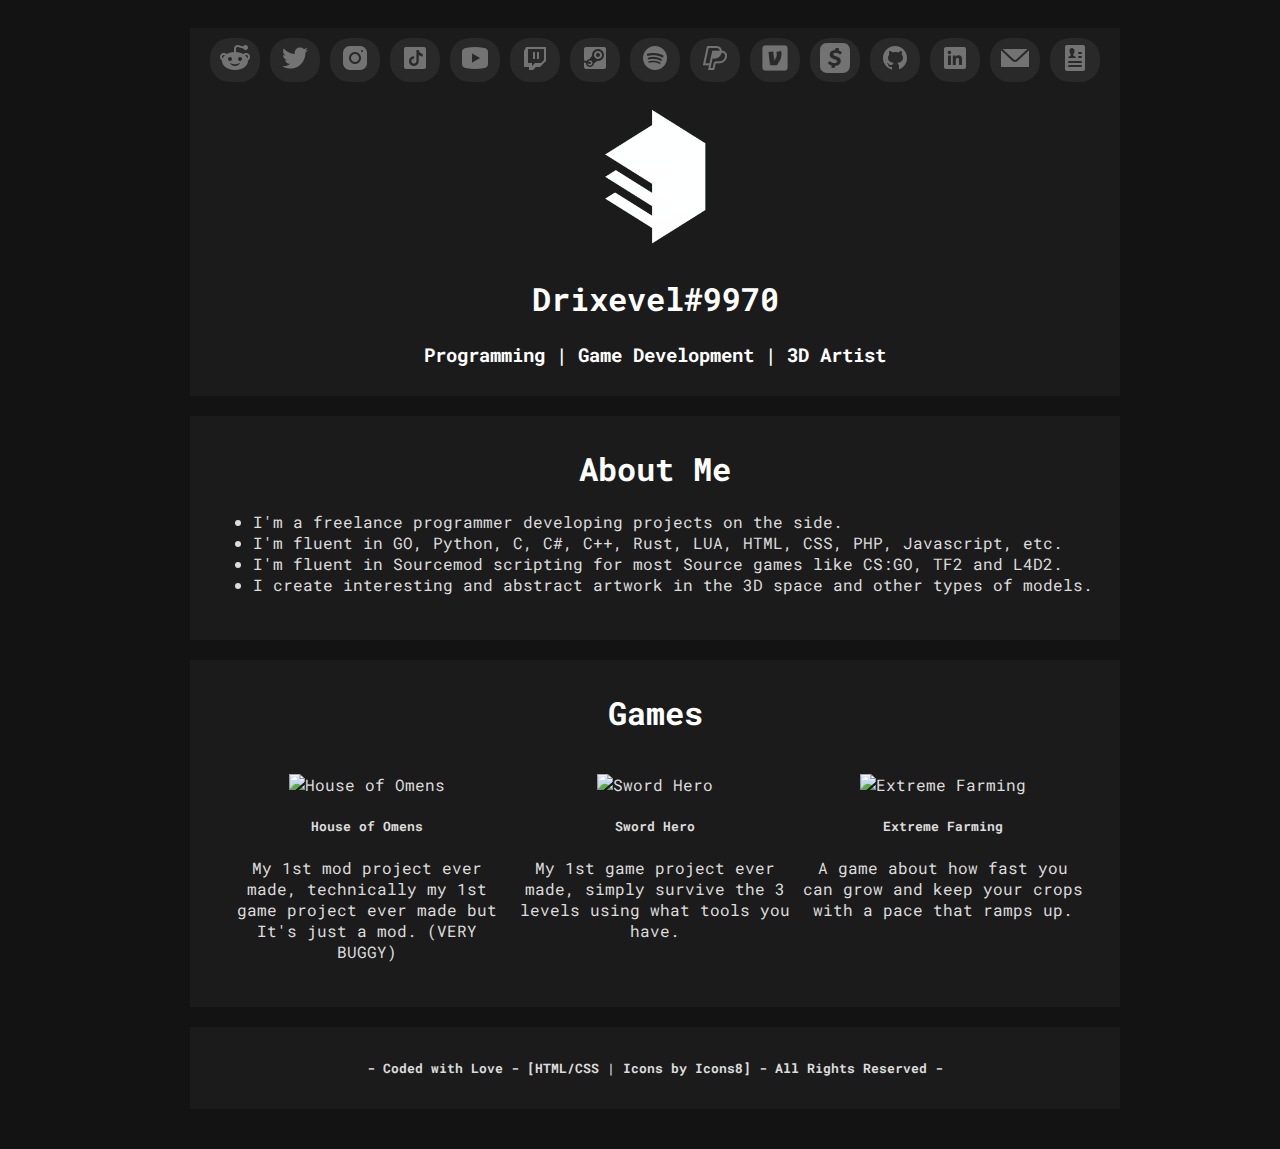
==== index.html @ e450db2b "Update navbar with icons, reorganize it and other tweaks." ====
<!DOCTYPE html>
<html lang="en">
 <head>
	<meta charset="utf-8">
	<meta http-equiv="X-UA-Compatible" content="IE=edge">
	<meta property="og:title" content="Drixevel [Dev] Homepage" />
	<meta property="og:description" content="Socials and Resume for a freelance programmer." />
	<meta property="og:image" content="images/meta-image.png" />
	<meta name="viewport" content="width=device-width, initial-scale=1.0">
	<title>Drixevel</title>
	<link rel="stylesheet" href="style.css">
	<link rel="shortcut icon" type="image/x-icon" href="images/favicon.ico">
	<link rel="manifest" href="~/manifest.json">
	<link rel="apple-touch-icon" href="images/meta-image.png">
</head>
<body>
	<div class="container" style="height: 100%;">
		<div class="centered">
			<div class="child">
				<div class="socials">
					<a href="https://reddit.com/user/drixevel-dev"><span class="button"><img src="images/socials/reddit.png"></span></a>
					<a href="https://twitter.com/drixevel"><span class="button"><img src="images/socials/twitter.png"></span></a>
					<a href="https://instagram.com/drixevel.dev/"><span class="button"><img src="images/socials/instagram.png"></span></a>
					<a href="https://www.tiktok.com/@drixevel"><span class="button"><img src="images/socials/tiktok.png"></span></a>
					<a href="https://youtube.com/@Drixevel/"><span class="button"><img src="images/socials/youtube.png"></span></a>
					<a href="https://twitch.tv/drixevel"><span class="button"><img src="images/socials/twitch.png"></span></a>
					<a href="https://steamcommunity.com/id/drixevel/"><span class="button"><img src="images/socials/steam.png"></span></a>
					<a href="https://open.spotify.com/user/12181748196?si=RCWDZ1mKSVeM-e0IlgvWyQ"><span class="button"><img src="images/socials/spotify.png"></span></a>
					<a href="https://paypal.me/drixevel"><span class="button"><img src="images/socials/paypal.png"></span></a>
					<a href="https://account.venmo.com/u/drixevel"><span class="button"><img src="images/socials/venmo.png"></span></a>
					<a href="https://cash.app/$drixevel"><span class="button"><img src="images/socials/cashapp.png"></span></a>
					<a href="https://github.com/drixevel-dev"><span class="button"><img src="images/socials/github.png"></span></a>
					<a href="https://linkedin.com/in/keithallenwarren/"><span class="button"><img src="images/socials/linkedin.png"></span></a>
					<a href="mailto:business@drixevel.dev"><span class="button"><img src="images/socials/email.png"></span></a>
					<a href="https://docs.google.com/document/d/1eS_6akaTxVAOvLG9fU-cc171Evi82XBqvGzZ43wBTD4/edit?usp=sharing"><span class="button"><img src="images/socials/resume.png"></span></a>
				</div>
				<a href="https://drixevel.dev/"><img src="images/avatar-black.png" alt="Drixevel" class="logo"></a>
				<div class="title">
					<h1>Drixevel#9970</h1>
				</div>
				<div class="description">
					<h3>Programming | Game Development | 3D Artist</h3>
				</div>
			</div>
			<div class="child">
				<div class="title">
					<h1>About Me</h1>
				</div>
				<div class="info">
					<ul class="list-group list-group-flush">
						<li class="list-group-item">I'm a freelance programmer developing projects on the side.</li>
						<li class="list-group-item">I'm fluent in GO, Python, C, C#, C++, Rust, LUA, HTML, CSS, PHP, Javascript, etc.</li>
						<li class="list-group-item">I'm fluent in Sourcemod scripting for most Source games like CS:GO, TF2 and L4D2.</li>
						<li class="list-group-item">I create interesting and abstract artwork in the 3D space and other types of models.</li>
					</ul>
				</div>
			</div>
			<!-- <div class="child">
				<div class="title">
					<h1>Modding Projects</h1>
				</div>
				<div class="projects">
					<a href="https://scoutshideaway.tf/"><h5> - Scout's Hideaway - Team Fortress 2 - </h5></a>
				</div>
			</div> -->
			<div class="child">
				<div class="title">
					<h1>Games</h1>
				</div>
				<div class="row row-cols-1 row-cols-md-2 g-4">
					<div class="games">

						<div class="col">
							<div class="card" style="width: 18rem;color: #dcdcdc;">
								<a href="https://host.drixevel.dev/files/HouseOfOmens-win64.zip"><img src="images/games/1.png" class="card-img-top" alt="House of Omens"></a>
								<div class="card-body">
									<a href="https://host.drixevel.dev/files/HouseOfOmens-win64.zip"><h5 class="card-title">House of Omens</h5></a>
									<p class="card-text">My 1st mod project ever made, technically my 1st game project ever made but It's just a mod. (VERY BUGGY)</p>
								</div>
							</div>
						</div>
						
						<div class="col">
							<div class="card" style="width: 18rem;color: #dcdcdc;">
								<a href="https://host.drixevel.dev/files/SwordHero-win64.zip"><img src="images/games/2.png" class="card-img-top" alt="Sword Hero"></a>
								<div class="card-body">
									<a href="https://host.drixevel.dev/files/SwordHero-win64.zip"><h5 class="card-title">Sword Hero</h5></a>
									<p class="card-text">My 1st game project ever made, simply survive the 3 levels using what tools you have.</p>
								</div>
							</div>
						</div>
						
						<div class="col">
							<div class="card" style="width: 18rem;color: #dcdcdc;">
								<a href="https://host.drixevel.dev/files/Extreme-Farming-win64.zip"><img src="images/games/3.png" class="card-img-top" alt="Extreme Farming"></a>
								<div class="card-body">
									<a href="https://host.drixevel.dev/files/Extreme-Farming-win64.zip"><h5 class="card-title">Extreme Farming</h5></a>
									<p class="card-text">A game about how fast you can grow and keep your crops with a pace that ramps up.</p>
								</div>
							</div>
						</div>

					</div>
				</div>
			</div>
			<div class="child">
				<div class="footer">
					<h5> - Coded with Love - [<a href="https://www.codecademy.com/learn/learn-html">HTML</a>/<a href="https://www.codecademy.com/learn/learn-css">CSS</a> | <a href="https://icons8.com">Icons by Icons8</a>] - All Rights Reserved - </h5>
				</div>
			</div>
		</div>
	</div>
</body>
</html>
---- style.css ----
/* -- Fonts -- */
@import url('https://fonts.googleapis.com/css2?family=Kanit:wght@300&family=Roboto+Mono:wght@300&display=swap');

/* -- Body -- */
body {
	background-color: #131313;
	animation: 2s ease 0s 1 fade;
}

@keyframes fade {
	0% {
		opacity: 0;
	}
	100% {
		opacity: 1;
	}
}

/* -- Container -- */
.container {
	text-align: center;
	background: #131313;
	margin: 20px;
	margin-top: 0px;
}

.container:before {
	content: '';
	display: inline-block;
	height: 100%; 
	vertical-align: middle;
	margin-right: -0.25em;
}

/* -- Centered -- */
.centered {
	display: inline-block;
	vertical-align: middle;
}

/* -- Child Container -- */
.child {
	width: 100%;
	padding: 10px 5px;
	margin:20px 10px;
	background: #1b1b1b;
}

/* -- Child - Main -- */
/* -- Logo -- */
.logo {
	width: 100%;
	height: 50%;
	max-width: 150px;
	margin-top: 15px;
	/*animation: rotation 32s infinite linear;*/
}

/*@keyframes rotation {
	from {
		transform: rotate(0deg);
	}
	to {
		transform: rotate(359deg);
	}
}*/

/* -- Title -- */
.title {
	color: #ffffff;
	font-family: 'Kanit', sans-serif;
	font-family: 'Roboto Mono', monospace;
}

/* -- Description -- */
.description {
	color: #ffffff;
	font-family: 'Kanit', sans-serif;
	font-family: 'Roboto Mono', monospace;
}
.description a:link {
	color: #dcdcdc;
	text-decoration: underline;
	text-underline-offset: 8px;
}
.description a:visited {
	color: #dcdcdc;
	text-decoration: underline;
}
.description a:hover {
	color: #ffffff;
	text-decoration: underline;
}
.description a:active {
	color: #ffffff;
	text-decoration: underline;
}

/* -- Bracket -- */
.bracket {
	color: #919191;
}

/* -- Buttons -- */
.button {
	padding: 5px 10px;
	background-color: #292929;
	border-radius: 20px;
	position: relative;
	display: inline-block;
	margin-bottom: 5px;
	vertical-align: bottom;
	transition: all 200ms ease-in-out;
	color: #dcdcdc;
}

.button:hover {
	transform: scale(1.1);
	background-color: #dcdcdc;
	color: #292929;
	transition: all 200ms ease-in-out;
	cursor: pointer;
}

/* -- Socials -- */
.socials {
	font-family: 'Kanit', sans-serif;
	font-family: 'Roboto Mono', monospace;
}
.socials a:link {
	color: #ffffff;
	text-decoration: none;
	/*border-left:1px solid #bbb;*/
}
.socials a:visited {
	color: #ffffff;
	text-decoration: none;
}
.socials a:hover {
	color: #ffffff;
	text-decoration: underline;
}
.socials a:active {
	color: #ffffff;
	text-decoration: underline;
}

/* -- Payment Methods -- */
.payment-methods {
	font-family: 'Kanit', sans-serif;
	font-family: 'Roboto Mono', monospace;
}
.payment-methods a:link {
	color: #dcdcdc;
	text-decoration: none;
	/*border-left:1px solid #bbb;*/
}
.payment-methods a:visited {
	color: #dcdcdc;
	text-decoration: none;
}
.payment-methods a:hover {
	color: #ffffff;
	text-decoration: underline;
}
.payment-methods a:active {
	color: #ffffff;
	text-decoration: underline;
}

/* -- Contact -- */
.contact {
	font-family: 'Kanit', sans-serif;
	font-family: 'Roboto Mono', monospace;
}
.contact a:link {
	color: #dcdcdc;
	text-decoration: none; 
	/*border-left:1px solid #bbb;*/
}
.contact a:visited {
	color: #dcdcdc;
	text-decoration: none; 
}
.contact a:hover {
	color: #ffffff;
	text-decoration: underline;
}
.contact a:active {
	color: #dcdcdc;
	text-decoration: underline;
}

/* -- Child - Info -- */
.info {
	font-family: 'Kanit', sans-serif;
	font-family: 'Roboto Mono', monospace;
	color: #dcdcdc;
	text-align: left;
	padding: 2%;
	padding-top: 0%;
}
.info a:link {
	color: #dcdcdc;
	text-decoration: none;
}
.info a:visited {
	color: #dcdcdc;
	text-decoration: none;
}
.info a:hover {
	color: #ffffff;
	text-decoration: underline;
}
.info a:active {
	color: #dcdcdc;
	text-decoration: underline;
}

/* -- Child - Projects -- */
.projects {
	font-family: 'Kanit', sans-serif;
	font-family: 'Roboto Mono', monospace;
}
.projects a:link {
	color: #dcdcdc;
	text-decoration: none;
}
.projects a:visited {
	color: #dcdcdc;
	text-decoration: none;
}
.projects a:hover {
	color: #ffffff;
	text-decoration: underline;
}
.projects a:active {
	color: #dcdcdc;
	text-decoration: underline;
}

/* -- Child - Games -- */
.games {
	font-family: 'Kanit', sans-serif;
	font-family: 'Roboto Mono', monospace;
	padding: 2%;
	display: flex;
	justify-content: center;
}
.games a:link {
	color: #dcdcdc;
	text-decoration: none;
}
.games a:visited {
	color: #dcdcdc;
	text-decoration: none;
}
.games a:hover {
	color: #ffffff;
	text-decoration: underline;
}
.games a:active {
	color: #dcdcdc;
	text-decoration: underline;
}

/* -- Child - Footer -- */
.footer {
	color: #dcdcdc;
	text-decoration: none;
	font-family: 'Kanit', sans-serif;
	font-family: 'Roboto Mono', monospace;
}
.footer a:link {
	color: #dcdcdc;
	text-decoration: none;
}
.footer a:visited {
	color: #dcdcdc;
	text-decoration: none;
}
.footer a:hover {
	color: #ffffff;
	text-decoration: underline;
}
.footer a:active {
	color: #dcdcdc;
	text-decoration: underline;
}

/* -- Scrollbar -- */

/* Firefox */
* {
    scrollbar-width: none;
    scrollbar-color: #dcdcdc #151515;
}

/* Chrome, Edge, and Safari */
*::-webkit-scrollbar {
    width: 8px;
}

*::-webkit-scrollbar-track {
    background: #151515;
}

*::-webkit-scrollbar-thumb {
    background-color: #dcdcdc;
    border-radius: 5px;
    border: 0px none #ffffff;
}

/* -- Separator -- */
hr.solid {
	border-top: 1px solid rgb(255, 255, 255);
}

/* -- Scrollbar -- */
@media screen and (max-width: 600px) {
	.container {
		width: 90%;
		font-size: var(--font-small-mobile);
	}
	.child {
		width: 90%;
		font-size: var(--font-small-mobile);
	}
	h1 {
		font-size: 1rem;
	}
	h5 {
		font-size: 1rem;
	}
}
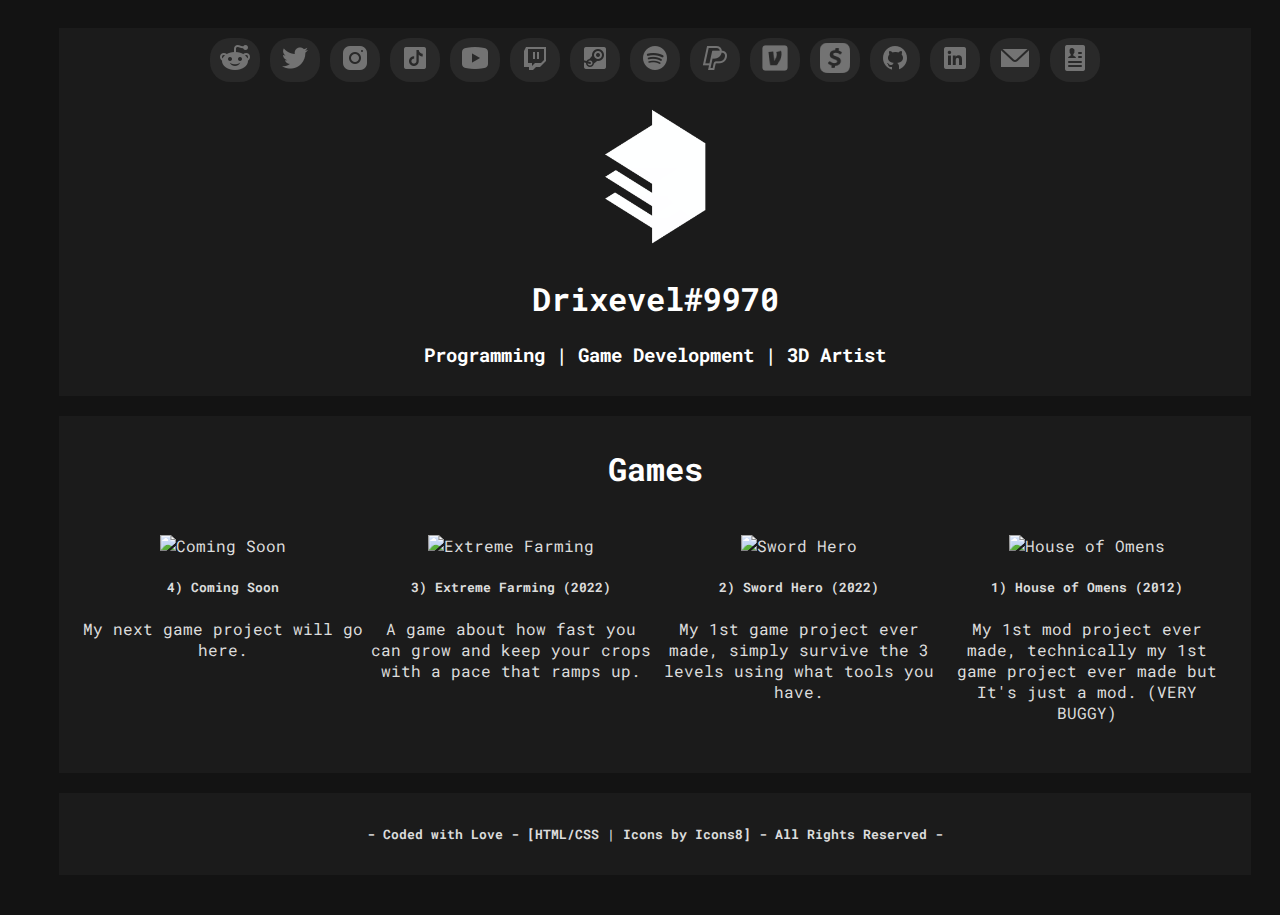
==== commit 46c78255: "Reenable Reddit." ====
--- a/index.html
+++ b/index.html
@@ -21,7 +21,7 @@
 					<a href="https://reddit.com/user/drixevel-dev"><span class="button"><img src="images/socials/reddit.png"></span></a>
 					<a href="https://twitter.com/drixevel"><span class="button"><img src="images/socials/twitter.png"></span></a>
 					<a href="https://instagram.com/drixevel.dev/"><span class="button"><img src="images/socials/instagram.png"></span></a>
-					<a href="https://www.tiktok.com/@drixevel"><span class="button"><img src="images/socials/tiktok.png"></span></a>
+					<a href="https://tiktok.com/@drixevel"><span class="button"><img src="images/socials/tiktok.png"></span></a>
 					<a href="https://youtube.com/@Drixevel/"><span class="button"><img src="images/socials/youtube.png"></span></a>
 					<a href="https://twitch.tv/drixevel"><span class="button"><img src="images/socials/twitch.png"></span></a>
 					<a href="https://steamcommunity.com/id/drixevel/"><span class="button"><img src="images/socials/steam.png"></span></a>
@@ -44,38 +44,73 @@
 			</div>
 			<div class="child">
 				<div class="title">
-					<h1>About Me</h1>
-				</div>
-				<div class="info">
-					<ul class="list-group list-group-flush">
-						<li class="list-group-item">I'm a freelance programmer developing projects on the side.</li>
-						<li class="list-group-item">I'm fluent in GO, Python, C, C#, C++, Rust, LUA, HTML, CSS, PHP, Javascript, etc.</li>
-						<li class="list-group-item">I'm fluent in Sourcemod scripting for most Source games like CS:GO, TF2 and L4D2.</li>
-						<li class="list-group-item">I create interesting and abstract artwork in the 3D space and other types of models.</li>
-					</ul>
-				</div>
-			</div>
-			<!-- <div class="child">
-				<div class="title">
-					<h1>Modding Projects</h1>
-				</div>
-				<div class="projects">
-					<a href="https://scoutshideaway.tf/"><h5> - Scout's Hideaway - Team Fortress 2 - </h5></a>
-				</div>
-			</div> -->
-			<div class="child">
-				<div class="title">
 					<h1>Games</h1>
 				</div>
+				<!-- <div class="row row-cols-1 row-cols-md-2 g-4">
+					<div class="games">
+
+						<div class="col">
+							<div class="card" style="width: 18rem;color: #dcdcdc;">
+								<a href="#"><img src="images/games/0.png" class="card-img-top" alt="Coming Soon"></a>
+								<div class="card-body">
+									<a href="#"><h5 class="card-title">8) Coming Soon</h5></a>
+									<p class="card-text">My next game project will go here.</p>
+								</div>
+							</div>
+						</div>
+
+						<div class="col">
+							<div class="card" style="width: 18rem;color: #dcdcdc;">
+								<a href="#"><img src="images/games/0.png" class="card-img-top" alt="Coming Soon"></a>
+								<div class="card-body">
+									<a href="#"><h5 class="card-title">7) Coming Soon</h5></a>
+									<p class="card-text">My next game project will go here.</p>
+								</div>
+							</div>
+						</div>
+						
+						<div class="col">
+							<div class="card" style="width: 18rem;color: #dcdcdc;">
+								<a href="#"><img src="images/games/0.png" class="card-img-top" alt="Coming Soon"></a>
+								<div class="card-body">
+									<a href="#"><h5 class="card-title">6) Coming Soon</h5></a>
+									<p class="card-text">My next game project will go here.</p>
+								</div>
+							</div>
+						</div>
+
+						<div class="col">
+							<div class="card" style="width: 18rem;color: #dcdcdc;">
+								<a href="#"><img src="images/games/0.png" class="card-img-top" alt="Coming Soon"></a>
+								<div class="card-body">
+									<a href="#"><h5 class="card-title">5) Coming Soon</h5></a>
+									<p class="card-text">My next game project will go here.</p>
+								</div>
+							</div>
+						</div>
+						
+					</div>
+				</div> -->
+
 				<div class="row row-cols-1 row-cols-md-2 g-4">
 					<div class="games">
 
 						<div class="col">
 							<div class="card" style="width: 18rem;color: #dcdcdc;">
-								<a href="https://host.drixevel.dev/files/HouseOfOmens-win64.zip"><img src="images/games/1.png" class="card-img-top" alt="House of Omens"></a>
+								<a href="#"><img src="images/games/0.png" class="card-img-top" alt="Coming Soon"></a>
 								<div class="card-body">
-									<a href="https://host.drixevel.dev/files/HouseOfOmens-win64.zip"><h5 class="card-title">House of Omens</h5></a>
-									<p class="card-text">My 1st mod project ever made, technically my 1st game project ever made but It's just a mod. (VERY BUGGY)</p>
+									<a href="#"><h5 class="card-title">4) Coming Soon</h5></a>
+									<p class="card-text">My next game project will go here.</p>
+								</div>
+							</div>
+						</div>
+
+						<div class="col">
+							<div class="card" style="width: 18rem;color: #dcdcdc;">
+								<a href="https://host.drixevel.dev/files/Extreme-Farming-win64.zip"><img src="images/games/3.png" class="card-img-top" alt="Extreme Farming"></a>
+								<div class="card-body">
+									<a href="https://host.drixevel.dev/files/Extreme-Farming-win64.zip"><h5 class="card-title">3) Extreme Farming (2022)</h5></a>
+									<p class="card-text">A game about how fast you can grow and keep your crops with a pace that ramps up.</p>
 								</div>
 							</div>
 						</div>
@@ -84,22 +119,22 @@
 							<div class="card" style="width: 18rem;color: #dcdcdc;">
 								<a href="https://host.drixevel.dev/files/SwordHero-win64.zip"><img src="images/games/2.png" class="card-img-top" alt="Sword Hero"></a>
 								<div class="card-body">
-									<a href="https://host.drixevel.dev/files/SwordHero-win64.zip"><h5 class="card-title">Sword Hero</h5></a>
+									<a href="https://host.drixevel.dev/files/SwordHero-win64.zip"><h5 class="card-title">2) Sword Hero (2022)</h5></a>
 									<p class="card-text">My 1st game project ever made, simply survive the 3 levels using what tools you have.</p>
 								</div>
 							</div>
 						</div>
-						
+
 						<div class="col">
 							<div class="card" style="width: 18rem;color: #dcdcdc;">
-								<a href="https://host.drixevel.dev/files/Extreme-Farming-win64.zip"><img src="images/games/3.png" class="card-img-top" alt="Extreme Farming"></a>
+								<a href="https://host.drixevel.dev/files/HouseOfOmens-win64.zip"><img src="images/games/1.png" class="card-img-top" alt="House of Omens"></a>
 								<div class="card-body">
-									<a href="https://host.drixevel.dev/files/Extreme-Farming-win64.zip"><h5 class="card-title">Extreme Farming</h5></a>
-									<p class="card-text">A game about how fast you can grow and keep your crops with a pace that ramps up.</p>
+									<a href="https://host.drixevel.dev/files/HouseOfOmens-win64.zip"><h5 class="card-title">1) House of Omens (2012)</h5></a>
+									<p class="card-text">My 1st mod project ever made, technically my 1st game project ever made but It's just a mod. (VERY BUGGY)</p>
 								</div>
 							</div>
 						</div>
-
+						
 					</div>
 				</div>
 			</div>
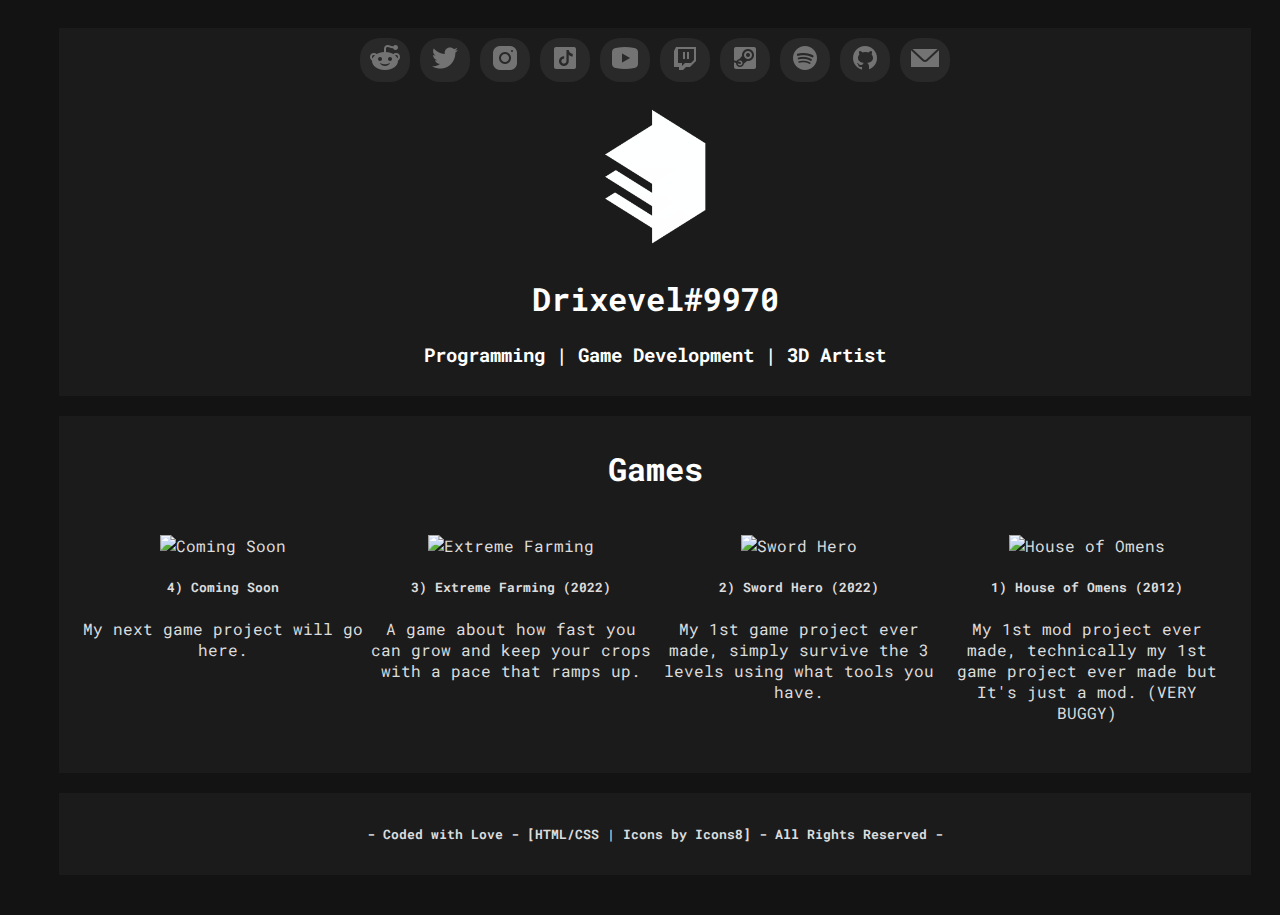
==== commit b85120ab: "Disable payment methods and change contact email." ====
--- a/index.html
+++ b/index.html
@@ -26,13 +26,13 @@
 					<a href="https://twitch.tv/drixevel"><span class="button"><img src="images/socials/twitch.png"></span></a>
 					<a href="https://steamcommunity.com/id/drixevel/"><span class="button"><img src="images/socials/steam.png"></span></a>
 					<a href="https://open.spotify.com/user/12181748196?si=RCWDZ1mKSVeM-e0IlgvWyQ"><span class="button"><img src="images/socials/spotify.png"></span></a>
-					<a href="https://paypal.me/drixevel"><span class="button"><img src="images/socials/paypal.png"></span></a>
-					<a href="https://account.venmo.com/u/drixevel"><span class="button"><img src="images/socials/venmo.png"></span></a>
-					<a href="https://cash.app/$drixevel"><span class="button"><img src="images/socials/cashapp.png"></span></a>
+					<!-- <a href="https://paypal.me/drixevel"><span class="button"><img src="images/socials/paypal.png"></span></a> -->
+					<!-- <a href="https://account.venmo.com/u/drixevel"><span class="button"><img src="images/socials/venmo.png"></span></a> -->
+					<!-- <a href="https://cash.app/$drixevel"><span class="button"><img src="images/socials/cashapp.png"></span></a> -->
 					<a href="https://github.com/drixevel-dev"><span class="button"><img src="images/socials/github.png"></span></a>
-					<a href="https://linkedin.com/in/keithallenwarren/"><span class="button"><img src="images/socials/linkedin.png"></span></a>
-					<a href="mailto:business@drixevel.dev"><span class="button"><img src="images/socials/email.png"></span></a>
-					<a href="https://docs.google.com/document/d/1eS_6akaTxVAOvLG9fU-cc171Evi82XBqvGzZ43wBTD4/edit?usp=sharing"><span class="button"><img src="images/socials/resume.png"></span></a>
+					<!-- <a href="https://linkedin.com/in/keithallenwarren/"><span class="button"><img src="images/socials/linkedin.png"></span></a> -->
+					<a href="mailto:contact@drixevel.dev"><span class="button"><img src="images/socials/email.png"></span></a>
+					<!-- <a href="https://docs.google.com/document/d/1eS_6akaTxVAOvLG9fU-cc171Evi82XBqvGzZ43wBTD4/edit?usp=sharing"><span class="button"><img src="images/socials/resume.png"></span></a> -->
 				</div>
 				<a href="https://drixevel.dev/"><img src="images/avatar-black.png" alt="Drixevel" class="logo"></a>
 				<div class="title">
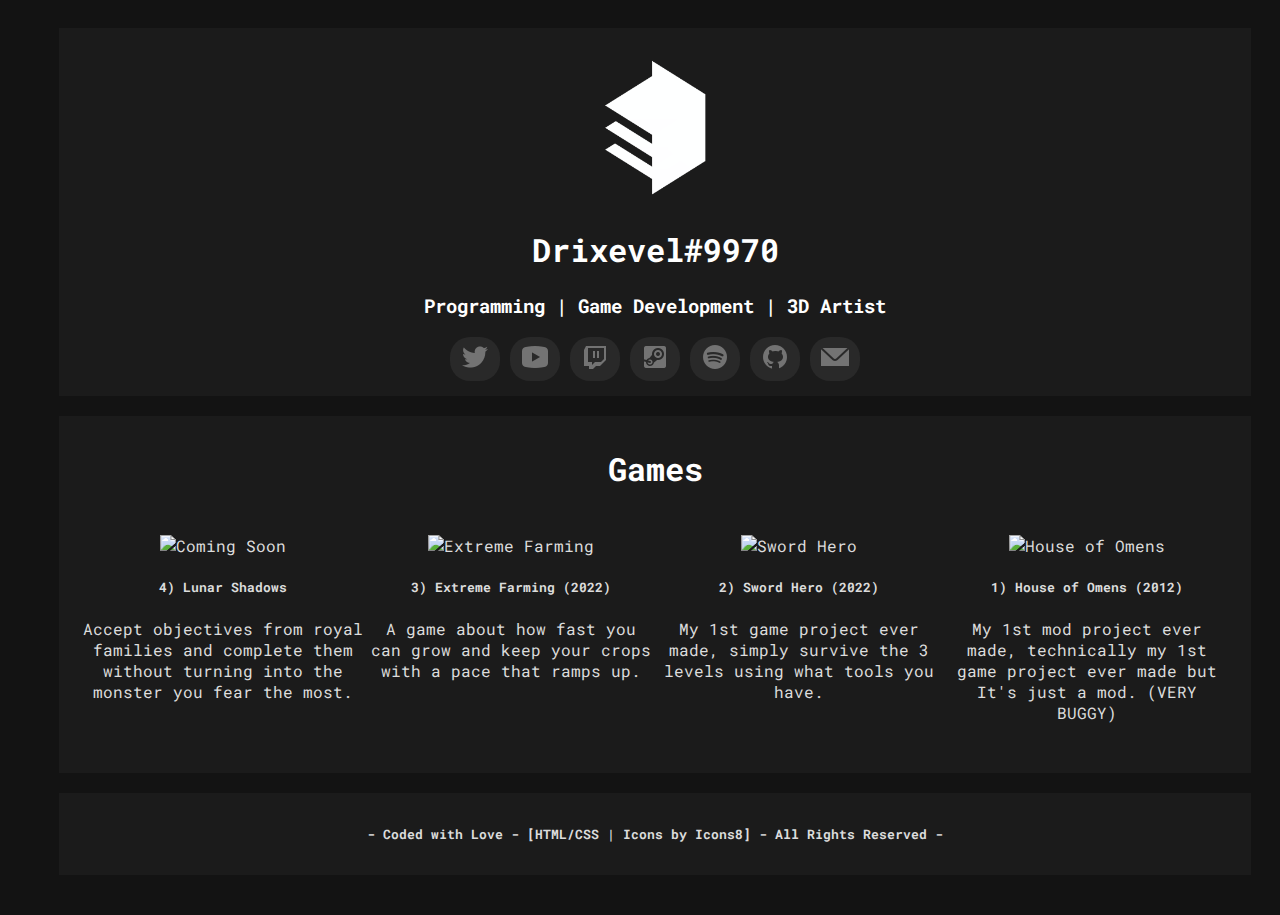
==== commit e52e4e4b: "Update index.html" ====
--- a/index.html
+++ b/index.html
@@ -16,24 +16,8 @@
 <body>
 	<div class="container" style="height: 100%;">
 		<div class="centered">
+			<header>
 			<div class="child">
-				<div class="socials">
-					<a href="https://reddit.com/user/drixevel-dev"><span class="button"><img src="images/socials/reddit.png"></span></a>
-					<a href="https://twitter.com/drixevel"><span class="button"><img src="images/socials/twitter.png"></span></a>
-					<a href="https://instagram.com/drixevel.dev/"><span class="button"><img src="images/socials/instagram.png"></span></a>
-					<a href="https://tiktok.com/@drixevel"><span class="button"><img src="images/socials/tiktok.png"></span></a>
-					<a href="https://youtube.com/@Drixevel/"><span class="button"><img src="images/socials/youtube.png"></span></a>
-					<a href="https://twitch.tv/drixevel"><span class="button"><img src="images/socials/twitch.png"></span></a>
-					<a href="https://steamcommunity.com/id/drixevel/"><span class="button"><img src="images/socials/steam.png"></span></a>
-					<a href="https://open.spotify.com/user/12181748196?si=RCWDZ1mKSVeM-e0IlgvWyQ"><span class="button"><img src="images/socials/spotify.png"></span></a>
-					<!-- <a href="https://paypal.me/drixevel"><span class="button"><img src="images/socials/paypal.png"></span></a> -->
-					<!-- <a href="https://account.venmo.com/u/drixevel"><span class="button"><img src="images/socials/venmo.png"></span></a> -->
-					<!-- <a href="https://cash.app/$drixevel"><span class="button"><img src="images/socials/cashapp.png"></span></a> -->
-					<a href="https://github.com/drixevel-dev"><span class="button"><img src="images/socials/github.png"></span></a>
-					<!-- <a href="https://linkedin.com/in/keithallenwarren/"><span class="button"><img src="images/socials/linkedin.png"></span></a> -->
-					<a href="mailto:contact@drixevel.dev"><span class="button"><img src="images/socials/email.png"></span></a>
-					<!-- <a href="https://docs.google.com/document/d/1eS_6akaTxVAOvLG9fU-cc171Evi82XBqvGzZ43wBTD4/edit?usp=sharing"><span class="button"><img src="images/socials/resume.png"></span></a> -->
-				</div>
 				<a href="https://drixevel.dev/"><img src="images/avatar-black.png" alt="Drixevel" class="logo"></a>
 				<div class="title">
 					<h1>Drixevel#9970</h1>
@@ -41,7 +25,28 @@
 				<div class="description">
 					<h3>Programming | Game Development | 3D Artist</h3>
 				</div>
+				<nav>
+				<div class="socials">
+					<!-- <a href="https://reddit.com/user/drixevel-dev"><span class="button"><img src="images/socials/reddit.png" alt="Reddit"></span></a> -->
+					<a href="https://twitter.com/drixevel"><span class="button"><img src="images/socials/twitter.png" alt="Twitter"></span></a>
+					<!-- <a href="https://instagram.com/drixevel.dev/"><span class="button"><img src="images/socials/instagram.png" alt="Instagram"></span></a> -->
+					<!-- <a href="https://tiktok.com/@drixevel"><span class="button"><img src="images/socials/tiktok.png" alt="TikTok"></span></a> -->
+					<a href="https://youtube.com/@Drixevel/"><span class="button"><img src="images/socials/youtube.png" alt="YouTube"></span></a>
+					<a href="https://twitch.tv/drixevel"><span class="button"><img src="images/socials/twitch.png" alt="Twitch"></span></a>
+					<a href="https://steamcommunity.com/id/drixevel/"><span class="button"><img src="images/socials/steam.png" alt="Steam"></span></a>
+					<a href="https://open.spotify.com/user/12181748196?si=RCWDZ1mKSVeM-e0IlgvWyQ"><span class="button"><img src="images/socials/spotify.png" alt="Spotify"></span></a>
+					<!-- <a href="https://paypal.me/drixevel"><span class="button"><img src="images/socials/paypal.png" alt="Paypal"></span></a> -->
+					<!-- <a href="https://account.venmo.com/u/drixevel"><span class="button"><img src="images/socials/venmo.png" alt="Venmo"></span></a> -->
+					<!-- <a href="https://cash.app/$drixevel"><span class="button"><img src="images/socials/cashapp.png" alt="Cashapp"></span></a> -->
+					<a href="https://github.com/drixevel-dev"><span class="button"><img src="images/socials/github.png" alt="Github"></span></a>
+					<!-- <a href="https://linkedin.com/in/keithallenwarren/"><span class="button"><img src="images/socials/linkedin.png" alt="Linkedin"></span></a> -->
+					<a href="mailto:contact@drixevel.dev"><span class="button"><img src="images/socials/email.png" alt="Email"></span></a>
+					<!-- <a href="https://docs.google.com/document/d/1eS_6akaTxVAOvLG9fU-cc171Evi82XBqvGzZ43wBTD4/edit?usp=sharing"><span class="button"><img src="images/socials/resume.png" alt="Resume"></span></a> -->
+				</div>
+				</nav>
 			</div>
+			</header>
+			<section>
 			<div class="child">
 				<div class="title">
 					<h1>Games</h1>
@@ -99,8 +104,8 @@
 							<div class="card" style="width: 18rem;color: #dcdcdc;">
 								<a href="#"><img src="images/games/0.png" class="card-img-top" alt="Coming Soon"></a>
 								<div class="card-body">
-									<a href="#"><h5 class="card-title">4) Coming Soon</h5></a>
-									<p class="card-text">My next game project will go here.</p>
+									<a href="#"><h5 class="card-title">4) Lunar Shadows</h5></a>
+									<p class="card-text">Accept objectives from royal families and complete them without turning into the monster you fear the most.</p>
 								</div>
 							</div>
 						</div>
@@ -138,11 +143,14 @@
 					</div>
 				</div>
 			</div>
+			</section>
+			<footer>
 			<div class="child">
 				<div class="footer">
 					<h5> - Coded with Love - [<a href="https://www.codecademy.com/learn/learn-html">HTML</a>/<a href="https://www.codecademy.com/learn/learn-css">CSS</a> | <a href="https://icons8.com">Icons by Icons8</a>] - All Rights Reserved - </h5>
 				</div>
 			</div>
+			</footer>
 		</div>
 	</div>
 </body>
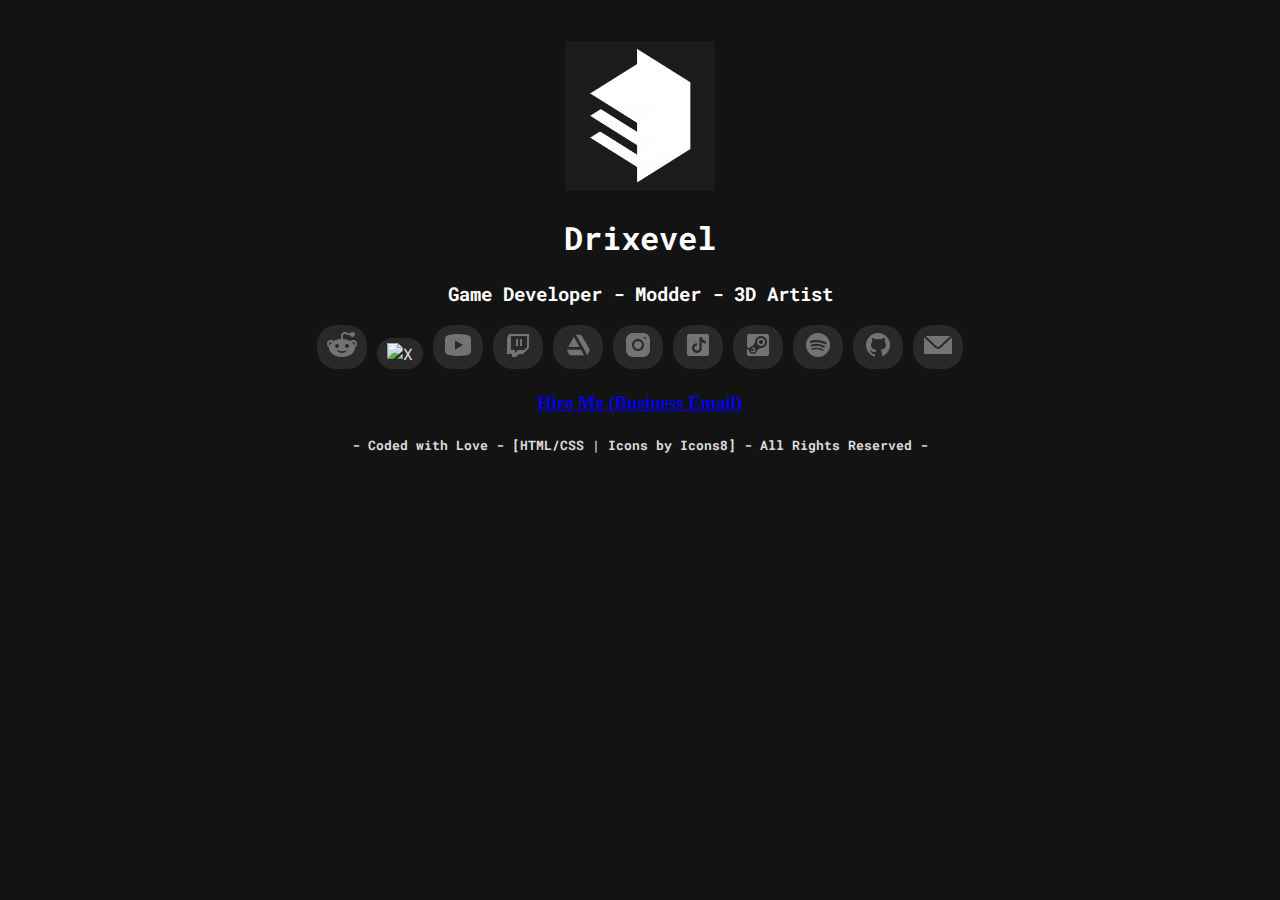
==== commit 9e210084: "Add Art Station." ====
--- a/index.html
+++ b/index.html
@@ -3,7 +3,7 @@
  <head>
 	<meta charset="utf-8">
 	<meta http-equiv="X-UA-Compatible" content="IE=edge">
-	<meta property="og:title" content="Drixevel [Dev] Homepage" />
+	<meta property="og:title" content="Drixevel :: Website" />
 	<meta property="og:description" content="Socials and Resume for a freelance programmer." />
 	<meta property="og:image" content="images/meta-image.png" />
 	<meta name="viewport" content="width=device-width, initial-scale=1.0">
@@ -14,144 +14,64 @@
 	<link rel="apple-touch-icon" href="images/meta-image.png">
 </head>
 <body>
-	<div class="container" style="height: 100%;">
-		<div class="centered">
-			<header>
-			<div class="child">
-				<a href="https://drixevel.dev/"><img src="images/avatar-black.png" alt="Drixevel" class="logo"></a>
-				<div class="title">
-					<h1>Drixevel#9970</h1>
-				</div>
-				<div class="description">
-					<h3>Programming | Game Development | 3D Artist</h3>
-				</div>
-				<nav>
-				<div class="socials">
-					<!-- <a href="https://reddit.com/user/drixevel-dev"><span class="button"><img src="images/socials/reddit.png" alt="Reddit"></span></a> -->
-					<a href="https://twitter.com/drixevel"><span class="button"><img src="images/socials/twitter.png" alt="Twitter"></span></a>
-					<!-- <a href="https://instagram.com/drixevel.dev/"><span class="button"><img src="images/socials/instagram.png" alt="Instagram"></span></a> -->
-					<!-- <a href="https://tiktok.com/@drixevel"><span class="button"><img src="images/socials/tiktok.png" alt="TikTok"></span></a> -->
-					<a href="https://youtube.com/@Drixevel/"><span class="button"><img src="images/socials/youtube.png" alt="YouTube"></span></a>
-					<a href="https://twitch.tv/drixevel"><span class="button"><img src="images/socials/twitch.png" alt="Twitch"></span></a>
-					<a href="https://steamcommunity.com/id/drixevel/"><span class="button"><img src="images/socials/steam.png" alt="Steam"></span></a>
-					<a href="https://open.spotify.com/user/12181748196?si=RCWDZ1mKSVeM-e0IlgvWyQ"><span class="button"><img src="images/socials/spotify.png" alt="Spotify"></span></a>
-					<!-- <a href="https://paypal.me/drixevel"><span class="button"><img src="images/socials/paypal.png" alt="Paypal"></span></a> -->
-					<!-- <a href="https://account.venmo.com/u/drixevel"><span class="button"><img src="images/socials/venmo.png" alt="Venmo"></span></a> -->
-					<!-- <a href="https://cash.app/$drixevel"><span class="button"><img src="images/socials/cashapp.png" alt="Cashapp"></span></a> -->
-					<a href="https://github.com/drixevel-dev"><span class="button"><img src="images/socials/github.png" alt="Github"></span></a>
-					<!-- <a href="https://linkedin.com/in/keithallenwarren/"><span class="button"><img src="images/socials/linkedin.png" alt="Linkedin"></span></a> -->
-					<a href="mailto:contact@drixevel.dev"><span class="button"><img src="images/socials/email.png" alt="Email"></span></a>
-					<!-- <a href="https://docs.google.com/document/d/1eS_6akaTxVAOvLG9fU-cc171Evi82XBqvGzZ43wBTD4/edit?usp=sharing"><span class="button"><img src="images/socials/resume.png" alt="Resume"></span></a> -->
-				</div>
-				</nav>
+	<main>
+	<div class="container">
+		<header>
+		<div class="sub-container">
+			<a href="https://drixevel.dev/"><img src="images/avatar-black.png" alt="Drixevel" class="logo"></a>
+			<div class="title">
+				<h1>Drixevel</h1>
 			</div>
-			</header>
-			<section>
-			<div class="child">
-				<div class="title">
-					<h1>Games</h1>
-				</div>
-				<!-- <div class="row row-cols-1 row-cols-md-2 g-4">
-					<div class="games">
-
-						<div class="col">
-							<div class="card" style="width: 18rem;color: #dcdcdc;">
-								<a href="#"><img src="images/games/0.png" class="card-img-top" alt="Coming Soon"></a>
-								<div class="card-body">
-									<a href="#"><h5 class="card-title">8) Coming Soon</h5></a>
-									<p class="card-text">My next game project will go here.</p>
-								</div>
+			<div class="description">
+				<h3>Game Developer - Modder - 3D Artist</h3>
+			</div>
+			<nav>
+			<div class="socials">
+				<a href="https://reddit.com/user/drixevel-dev"><span class="button"><img src="images/socials/reddit.png" alt="Reddit"></span></a>
+				<a href="https://x.com/drixevel"><span class="button"><img src="images/socials/x.png" alt="X"></span></a>
+				<a href="https://youtube.com/@Drixevel/"><span class="button"><img src="images/socials/youtube.png" alt="YouTube"></span></a>
+				<a href="https://twitch.tv/drixevel"><span class="button"><img src="images/socials/twitch.png" alt="Twitch"></span></a>
+				<a href="https://artstation.com/drixevel"><span class="button"><img src="images/socials/artstation.png" alt="ArtStation"></span></a>
+				<a href="https://instagram.com/drixevel/"><span class="button"><img src="images/socials/instagram.png" alt="Instagram"></span></a>
+				<a href="https://tiktok.com/@drixevel"><span class="button"><img src="images/socials/tiktok.png" alt="TikTok"></span></a>
+				<a href="https://steamcommunity.com/id/drixevel/"><span class="button"><img src="images/socials/steam.png" alt="Steam"></span></a>
+				<a href="https://open.spotify.com/user/12181748196?si=RCWDZ1mKSVeM-e0IlgvWyQ"><span class="button"><img src="images/socials/spotify.png" alt="Spotify"></span></a>
+				<a href="https://github.com/drixevel-dev"><span class="button"><img src="images/socials/github.png" alt="Github"></span></a>
+				<a href="mailto:contact@drixevel.dev"><span class="button"><img src="images/socials/email.png" alt="Email"></span></a>
+			</div>
+			</nav>
+			<div class="business">
+				<a href="mailto:business@drixevel.dev"><h3>Hire Me (Business Email)</h3></a>
+			</div>
+		</div>
+		</header>
+		<!-- <section>
+		<div class="sub-container">
+			<div class="title">
+				<h1>Projects</h1>
+			</div>
+			<div class="row row-cols-1 row-cols-md-2 g-4">
+				<div class="projects">
+					<div class="col">
+						<div class="card">
+							<a href="#"><img src="images/projects/comingsoon.png" class="card-img-top" alt="Coming Soon"></a>
+							<div class="card-body">
+								<a href="#"><h5 class="card-title">1) Coming Soon</h5></a>
 							</div>
 						</div>
-
-						<div class="col">
-							<div class="card" style="width: 18rem;color: #dcdcdc;">
-								<a href="#"><img src="images/games/0.png" class="card-img-top" alt="Coming Soon"></a>
-								<div class="card-body">
-									<a href="#"><h5 class="card-title">7) Coming Soon</h5></a>
-									<p class="card-text">My next game project will go here.</p>
-								</div>
-							</div>
-						</div>
-						
-						<div class="col">
-							<div class="card" style="width: 18rem;color: #dcdcdc;">
-								<a href="#"><img src="images/games/0.png" class="card-img-top" alt="Coming Soon"></a>
-								<div class="card-body">
-									<a href="#"><h5 class="card-title">6) Coming Soon</h5></a>
-									<p class="card-text">My next game project will go here.</p>
-								</div>
-							</div>
-						</div>
-
-						<div class="col">
-							<div class="card" style="width: 18rem;color: #dcdcdc;">
-								<a href="#"><img src="images/games/0.png" class="card-img-top" alt="Coming Soon"></a>
-								<div class="card-body">
-									<a href="#"><h5 class="card-title">5) Coming Soon</h5></a>
-									<p class="card-text">My next game project will go here.</p>
-								</div>
-							</div>
-						</div>
-						
-					</div>
-				</div> -->
-
-				<div class="row row-cols-1 row-cols-md-2 g-4">
-					<div class="games">
-
-						<div class="col">
-							<div class="card" style="width: 18rem;color: #dcdcdc;">
-								<a href="#"><img src="images/games/0.png" class="card-img-top" alt="Coming Soon"></a>
-								<div class="card-body">
-									<a href="#"><h5 class="card-title">4) Lunar Shadows</h5></a>
-									<p class="card-text">Accept objectives from royal families and complete them without turning into the monster you fear the most.</p>
-								</div>
-							</div>
-						</div>
-
-						<div class="col">
-							<div class="card" style="width: 18rem;color: #dcdcdc;">
-								<a href="https://host.drixevel.dev/files/Extreme-Farming-win64.zip"><img src="images/games/3.png" class="card-img-top" alt="Extreme Farming"></a>
-								<div class="card-body">
-									<a href="https://host.drixevel.dev/files/Extreme-Farming-win64.zip"><h5 class="card-title">3) Extreme Farming (2022)</h5></a>
-									<p class="card-text">A game about how fast you can grow and keep your crops with a pace that ramps up.</p>
-								</div>
-							</div>
-						</div>
-						
-						<div class="col">
-							<div class="card" style="width: 18rem;color: #dcdcdc;">
-								<a href="https://host.drixevel.dev/files/SwordHero-win64.zip"><img src="images/games/2.png" class="card-img-top" alt="Sword Hero"></a>
-								<div class="card-body">
-									<a href="https://host.drixevel.dev/files/SwordHero-win64.zip"><h5 class="card-title">2) Sword Hero (2022)</h5></a>
-									<p class="card-text">My 1st game project ever made, simply survive the 3 levels using what tools you have.</p>
-								</div>
-							</div>
-						</div>
-
-						<div class="col">
-							<div class="card" style="width: 18rem;color: #dcdcdc;">
-								<a href="https://host.drixevel.dev/files/HouseOfOmens-win64.zip"><img src="images/games/1.png" class="card-img-top" alt="House of Omens"></a>
-								<div class="card-body">
-									<a href="https://host.drixevel.dev/files/HouseOfOmens-win64.zip"><h5 class="card-title">1) House of Omens (2012)</h5></a>
-									<p class="card-text">My 1st mod project ever made, technically my 1st game project ever made but It's just a mod. (VERY BUGGY)</p>
-								</div>
-							</div>
-						</div>
-						
 					</div>
 				</div>
 			</div>
-			</section>
-			<footer>
-			<div class="child">
-				<div class="footer">
-					<h5> - Coded with Love - [<a href="https://www.codecademy.com/learn/learn-html">HTML</a>/<a href="https://www.codecademy.com/learn/learn-css">CSS</a> | <a href="https://icons8.com">Icons by Icons8</a>] - All Rights Reserved - </h5>
-				</div>
+		</div>
+		</section> -->
+		<footer>
+		<div class="sub-container">
+			<div class="footer">
+				<h5> - Coded with Love - [<a href="https://www.codecademy.com/learn/learn-html">HTML</a>/<a href="https://www.codecademy.com/learn/learn-css">CSS</a> | <a href="https://icons8.com">Icons by Icons8</a>] - All Rights Reserved - </h5>
 			</div>
-			</footer>
 		</div>
+		</footer>
 	</div>
+	</main>
 </body>
 </html>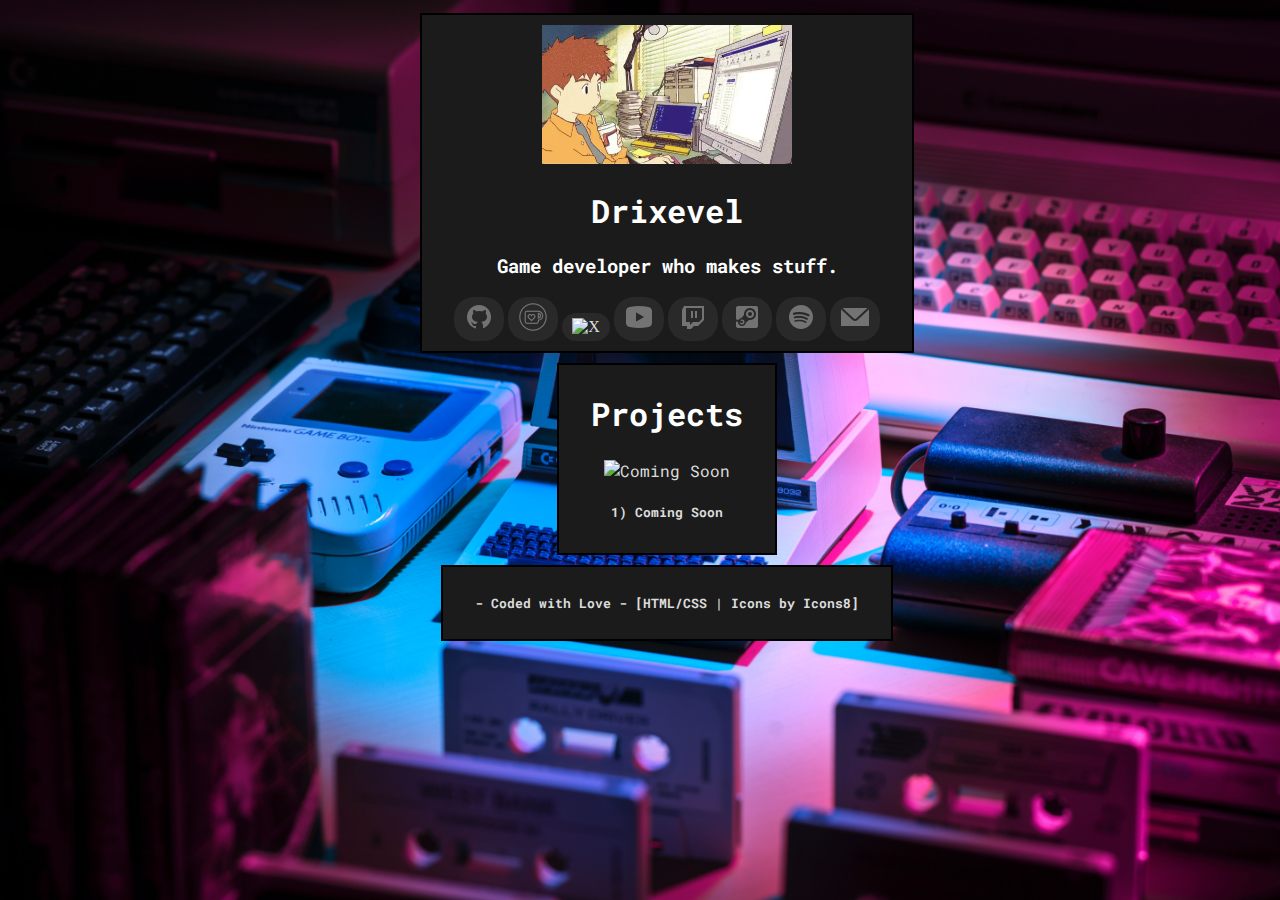
==== commit 9c047159: "New Coat of Paint" ====
--- a/index.html
+++ b/index.html
@@ -15,37 +15,40 @@
 </head>
 <body>
 	<main>
-	<div class="container">
 		<header>
 		<div class="sub-container">
-			<a href="https://drixevel.dev/"><img src="images/avatar-black.png" alt="Drixevel" class="logo"></a>
+			<a href="https://drixevel.dev/">
+				<picture>
+					<source srcset="images/logo.webp" type="image/webp" class="logo">
+					<source srcset="images/logo.png" type="image/png" class="logo">
+					<img src="images/logo.png" alt="Drixevel" class="logo">
+				</picture>
+			</a>
 			<div class="title">
 				<h1>Drixevel</h1>
 			</div>
 			<div class="description">
-				<h3>Game Developer - Modder - 3D Artist</h3>
+				<h3>Game developer who makes stuff.</h3>
 			</div>
 			<nav>
 			<div class="socials">
-				<a href="https://reddit.com/user/drixevel-dev"><span class="button"><img src="images/socials/reddit.png" alt="Reddit"></span></a>
+				<a href="https://github.com/drixevel-dev"><span class="button"><img src="images/socials/github.png" alt="Github"></span></a>
+				<a href="https://ko-fi.com/drixevel"><span class="button"><img src="images/socials/kofi.png" alt="Ko-Fi"></span></a>
+				<!-- <a href="https://reddit.com/user/drixevel-dev"><span class="button"><img src="images/socials/reddit.png" alt="Reddit"></span></a> -->
 				<a href="https://x.com/drixevel"><span class="button"><img src="images/socials/x.png" alt="X"></span></a>
 				<a href="https://youtube.com/@Drixevel/"><span class="button"><img src="images/socials/youtube.png" alt="YouTube"></span></a>
 				<a href="https://twitch.tv/drixevel"><span class="button"><img src="images/socials/twitch.png" alt="Twitch"></span></a>
-				<a href="https://artstation.com/drixevel"><span class="button"><img src="images/socials/artstation.png" alt="ArtStation"></span></a>
-				<a href="https://instagram.com/drixevel/"><span class="button"><img src="images/socials/instagram.png" alt="Instagram"></span></a>
-				<a href="https://tiktok.com/@drixevel"><span class="button"><img src="images/socials/tiktok.png" alt="TikTok"></span></a>
+				<!-- <a href="https://artstation.com/drixevel"><span class="button"><img src="images/socials/artstation.png" alt="ArtStation"></span></a> -->
+				<!-- <a href="https://instagram.com/drixevel/"><span class="button"><img src="images/socials/instagram.png" alt="Instagram"></span></a> -->
+				<!-- <a href="https://tiktok.com/@drixevel"><span class="button"><img src="images/socials/tiktok.png" alt="TikTok"></span></a> -->
 				<a href="https://steamcommunity.com/id/drixevel/"><span class="button"><img src="images/socials/steam.png" alt="Steam"></span></a>
 				<a href="https://open.spotify.com/user/12181748196?si=RCWDZ1mKSVeM-e0IlgvWyQ"><span class="button"><img src="images/socials/spotify.png" alt="Spotify"></span></a>
-				<a href="https://github.com/drixevel-dev"><span class="button"><img src="images/socials/github.png" alt="Github"></span></a>
 				<a href="mailto:contact@drixevel.dev"><span class="button"><img src="images/socials/email.png" alt="Email"></span></a>
 			</div>
 			</nav>
-			<div class="business">
-				<a href="mailto:business@drixevel.dev"><h3>Hire Me (Business Email)</h3></a>
-			</div>
 		</div>
 		</header>
-		<!-- <section>
+		<section>
 		<div class="sub-container">
 			<div class="title">
 				<h1>Projects</h1>
@@ -63,15 +66,14 @@
 				</div>
 			</div>
 		</div>
-		</section> -->
+		</section>
 		<footer>
 		<div class="sub-container">
 			<div class="footer">
-				<h5> - Coded with Love - [<a href="https://www.codecademy.com/learn/learn-html">HTML</a>/<a href="https://www.codecademy.com/learn/learn-css">CSS</a> | <a href="https://icons8.com">Icons by Icons8</a>] - All Rights Reserved - </h5>
+				<h5> - Coded with Love - [<a href="https://www.codecademy.com/learn/learn-html">HTML</a>/<a href="https://www.codecademy.com/learn/learn-css">CSS</a> | <a href="https://icons8.com">Icons by Icons8</a>]</h5>
 			</div>
 		</div>
 		</footer>
-	</div>
 	</main>
 </body>
 </html>--- a/style.css
+++ b/style.css
@@ -1,12 +1,15 @@
 /* -- Fonts -- */
-@import url('https://fonts.googleapis.com/css2?family=Kanit:wght@300&family=Roboto+Mono:wght@300&display=swap');
+@import url('https://fonts.googleapis.com/css2?family=Roboto+Mono:wght@300&display=swap');
 
 /* -- Body -- */
 body {
-	background-color: #131313;
+	background-image: url('images/background.jpg');
+	background-attachment: fixed;
+	background-size: cover;
 	animation: 2s ease 0s 1 fade;
 }
 
+/* -- Variables -- */
 @keyframes fade {
 	0% {
 		opacity: 0;
@@ -16,89 +19,43 @@
 	}
 }
 
-/* -- Container -- */
-.container {
-	text-align: center;
-	background: #131313;
-	margin: 20px;
-	margin-top: 0px;
+/* -- Main -- */
+main {
+    display: flex;
+    flex-direction: column;
+    align-items: center;
+    justify-content: center;
+    text-align: center;
 }
 
-.container:before {
-	content: '';
-	display: inline-block;
-	height: 100%; 
-	vertical-align: middle;
-	margin-right: -0.25em;
+/* -- Sub Container -- */
+.sub-container {
+	width: 100%;
+	padding: 5px 5px;
+	margin:5px 20px;
+	background: #1b1b1b;
+	border: 2px solid black;
 }
 
-/* -- Centered -- */
-.centered {
-	display: inline-block;
-	vertical-align: middle;
-}
-
-/* -- Child Container -- */
-.child {
-	width: 100%;
-	padding: 10px 5px;
-	margin:20px 10px;
-	background: #1b1b1b;
-}
-
-/* -- Child - Main -- */
+/* -- Sub Container - Main -- */
 /* -- Logo -- */
 .logo {
 	width: 100%;
 	height: 50%;
-	max-width: 150px;
-	margin-top: 15px;
-	/*animation: rotation 32s infinite linear;*/
+	max-width: 250px;
+	margin-top: 5px;
 }
-
-/*@keyframes rotation {
-	from {
-		transform: rotate(0deg);
-	}
-	to {
-		transform: rotate(359deg);
-	}
-}*/
 
 /* -- Title -- */
 .title {
 	color: #ffffff;
-	font-family: 'Kanit', sans-serif;
 	font-family: 'Roboto Mono', monospace;
 }
 
 /* -- Description -- */
 .description {
 	color: #ffffff;
-	font-family: 'Kanit', sans-serif;
 	font-family: 'Roboto Mono', monospace;
-}
-.description a:link {
-	color: #dcdcdc;
-	text-decoration: underline;
-	text-underline-offset: 8px;
-}
-.description a:visited {
-	color: #dcdcdc;
-	text-decoration: underline;
-}
-.description a:hover {
-	color: #ffffff;
-	text-decoration: underline;
-}
-.description a:active {
-	color: #ffffff;
-	text-decoration: underline;
-}
-
-/* -- Bracket -- */
-.bracket {
-	color: #919191;
 }
 
 /* -- Buttons -- */
@@ -122,105 +79,12 @@
 	cursor: pointer;
 }
 
-/* -- Socials -- */
-.socials {
-	font-family: 'Kanit', sans-serif;
-	font-family: 'Roboto Mono', monospace;
-}
-.socials a:link {
-	color: #ffffff;
-	text-decoration: none;
-	/*border-left:1px solid #bbb;*/
-}
-.socials a:visited {
-	color: #ffffff;
-	text-decoration: none;
-}
-.socials a:hover {
-	color: #ffffff;
-	text-decoration: underline;
-}
-.socials a:active {
-	color: #ffffff;
-	text-decoration: underline;
-}
-
-/* -- Payment Methods -- */
-.payment-methods {
-	font-family: 'Kanit', sans-serif;
-	font-family: 'Roboto Mono', monospace;
-}
-.payment-methods a:link {
-	color: #dcdcdc;
-	text-decoration: none;
-	/*border-left:1px solid #bbb;*/
-}
-.payment-methods a:visited {
-	color: #dcdcdc;
-	text-decoration: none;
-}
-.payment-methods a:hover {
-	color: #ffffff;
-	text-decoration: underline;
-}
-.payment-methods a:active {
-	color: #ffffff;
-	text-decoration: underline;
-}
-
-/* -- Contact -- */
-.contact {
-	font-family: 'Kanit', sans-serif;
-	font-family: 'Roboto Mono', monospace;
-}
-.contact a:link {
-	color: #dcdcdc;
-	text-decoration: none; 
-	/*border-left:1px solid #bbb;*/
-}
-.contact a:visited {
-	color: #dcdcdc;
-	text-decoration: none; 
-}
-.contact a:hover {
-	color: #ffffff;
-	text-decoration: underline;
-}
-.contact a:active {
-	color: #dcdcdc;
-	text-decoration: underline;
-}
-
-/* -- Child - Info -- */
-.info {
-	font-family: 'Kanit', sans-serif;
-	font-family: 'Roboto Mono', monospace;
-	color: #dcdcdc;
-	text-align: left;
-	padding: 2%;
-	padding-top: 0%;
-}
-.info a:link {
-	color: #dcdcdc;
-	text-decoration: none;
-}
-.info a:visited {
-	color: #dcdcdc;
-	text-decoration: none;
-}
-.info a:hover {
-	color: #ffffff;
-	text-decoration: underline;
-}
-.info a:active {
-	color: #dcdcdc;
-	text-decoration: underline;
-}
-
 /* -- Child - Projects -- */
 .projects {
-	font-family: 'Kanit', sans-serif;
 	font-family: 'Roboto Mono', monospace;
+	padding: 2%;
+	display: flex;
+	justify-content: center;
 }
 .projects a:link {
 	color: #dcdcdc;
@@ -239,36 +103,10 @@
 	text-decoration: underline;
 }
 
-/* -- Child - Games -- */
-.games {
-	font-family: 'Kanit', sans-serif;
-	font-family: 'Roboto Mono', monospace;
-	padding: 2%;
-	display: flex;
-	justify-content: center;
-}
-.games a:link {
-	color: #dcdcdc;
-	text-decoration: none;
-}
-.games a:visited {
-	color: #dcdcdc;
-	text-decoration: none;
-}
-.games a:hover {
-	color: #ffffff;
-	text-decoration: underline;
-}
-.games a:active {
-	color: #dcdcdc;
-	text-decoration: underline;
-}
-
 /* -- Child - Footer -- */
 .footer {
 	color: #dcdcdc;
 	text-decoration: none;
-	font-family: 'Kanit', sans-serif;
 	font-family: 'Roboto Mono', monospace;
 }
 .footer a:link {
@@ -318,7 +156,7 @@
 
 /* -- Scrollbar -- */
 @media screen and (max-width: 600px) {
-	.container {
+	main {
 		width: 90%;
 		font-size: var(--font-small-mobile);
 	}
@@ -327,9 +165,9 @@
 		font-size: var(--font-small-mobile);
 	}
 	h1 {
-		font-size: 1rem;
+		font-size: 1%;
 	}
 	h5 {
-		font-size: 1rem;
+		font-size: 1%;
 	}
 }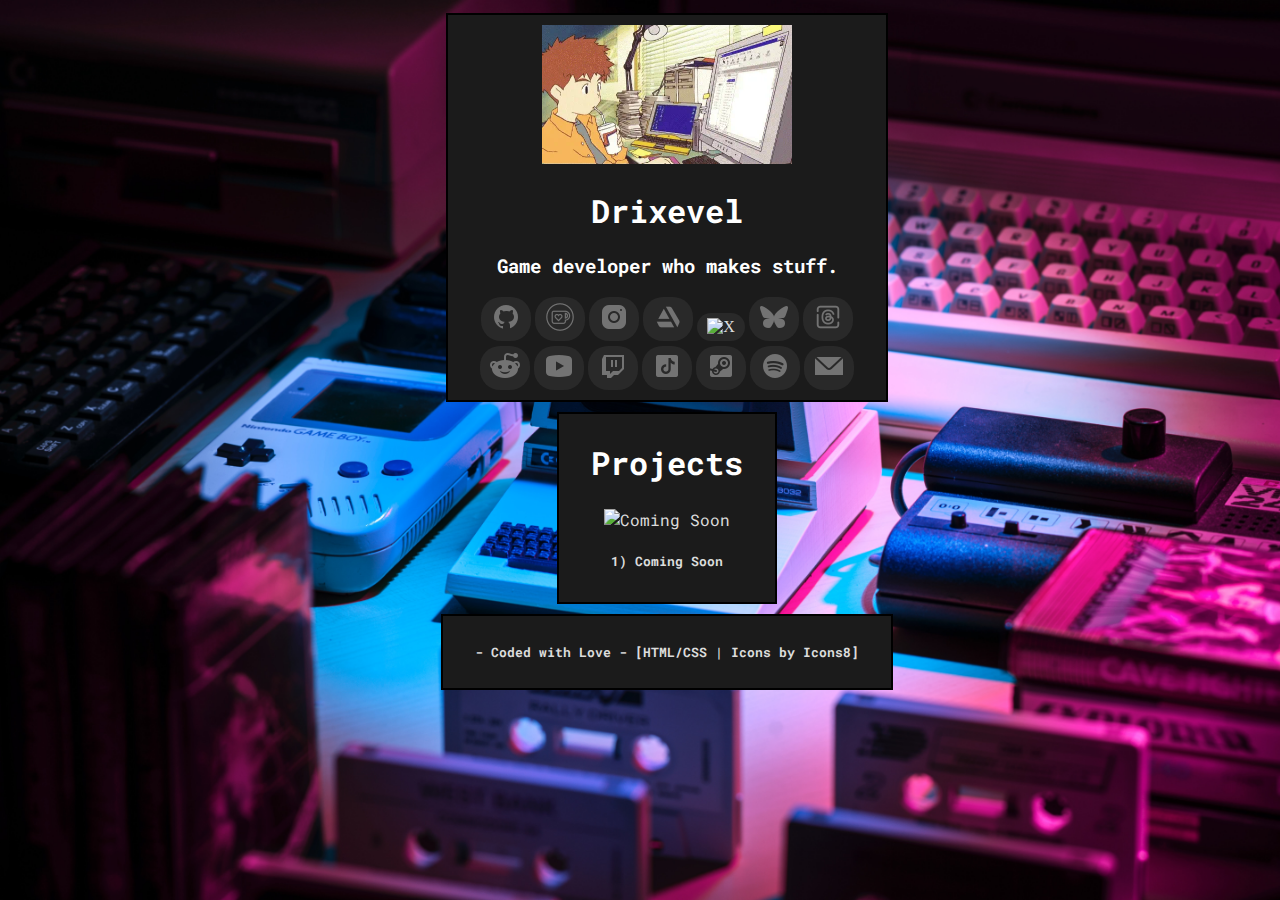
==== commit 1b6c0a0e: "Update Socials" ====
--- a/index.html
+++ b/index.html
@@ -34,13 +34,16 @@
 			<div class="socials">
 				<a href="https://github.com/drixevel-dev"><span class="button"><img src="images/socials/github.png" alt="Github"></span></a>
 				<a href="https://ko-fi.com/drixevel"><span class="button"><img src="images/socials/kofi.png" alt="Ko-Fi"></span></a>
-				<!-- <a href="https://reddit.com/user/drixevel-dev"><span class="button"><img src="images/socials/reddit.png" alt="Reddit"></span></a> -->
+				<a href="https://instagram.com/drixevel/"><span class="button"><img src="images/socials/instagram.png" alt="Instagram"></span></a>
+				<a href="https://artstation.com/drixevel"><span class="button"><img src="images/socials/artstation.png" alt="ArtStation"></span></a>
 				<a href="https://x.com/drixevel"><span class="button"><img src="images/socials/x.png" alt="X"></span></a>
+				<a href="https://bsky.app/profile/drixevel.bsky.social"><span class="button"><img src="images/socials/bsky.png" alt="BSky"></span></a>
+				<a href="https://threads.net/@drixevel"><span class="button"><img src="images/socials/threads.png" alt="Threads"></span></a>
+				<br />
+				<a href="https://reddit.com/user/drixevel-dev"><span class="button"><img src="images/socials/reddit.png" alt="Reddit"></span></a>
 				<a href="https://youtube.com/@Drixevel/"><span class="button"><img src="images/socials/youtube.png" alt="YouTube"></span></a>
 				<a href="https://twitch.tv/drixevel"><span class="button"><img src="images/socials/twitch.png" alt="Twitch"></span></a>
-				<!-- <a href="https://artstation.com/drixevel"><span class="button"><img src="images/socials/artstation.png" alt="ArtStation"></span></a> -->
-				<!-- <a href="https://instagram.com/drixevel/"><span class="button"><img src="images/socials/instagram.png" alt="Instagram"></span></a> -->
-				<!-- <a href="https://tiktok.com/@drixevel"><span class="button"><img src="images/socials/tiktok.png" alt="TikTok"></span></a> -->
+				<a href="https://tiktok.com/@drixevel"><span class="button"><img src="images/socials/tiktok.png" alt="TikTok"></span></a>
 				<a href="https://steamcommunity.com/id/drixevel/"><span class="button"><img src="images/socials/steam.png" alt="Steam"></span></a>
 				<a href="https://open.spotify.com/user/12181748196?si=RCWDZ1mKSVeM-e0IlgvWyQ"><span class="button"><img src="images/socials/spotify.png" alt="Spotify"></span></a>
 				<a href="mailto:contact@drixevel.dev"><span class="button"><img src="images/socials/email.png" alt="Email"></span></a>
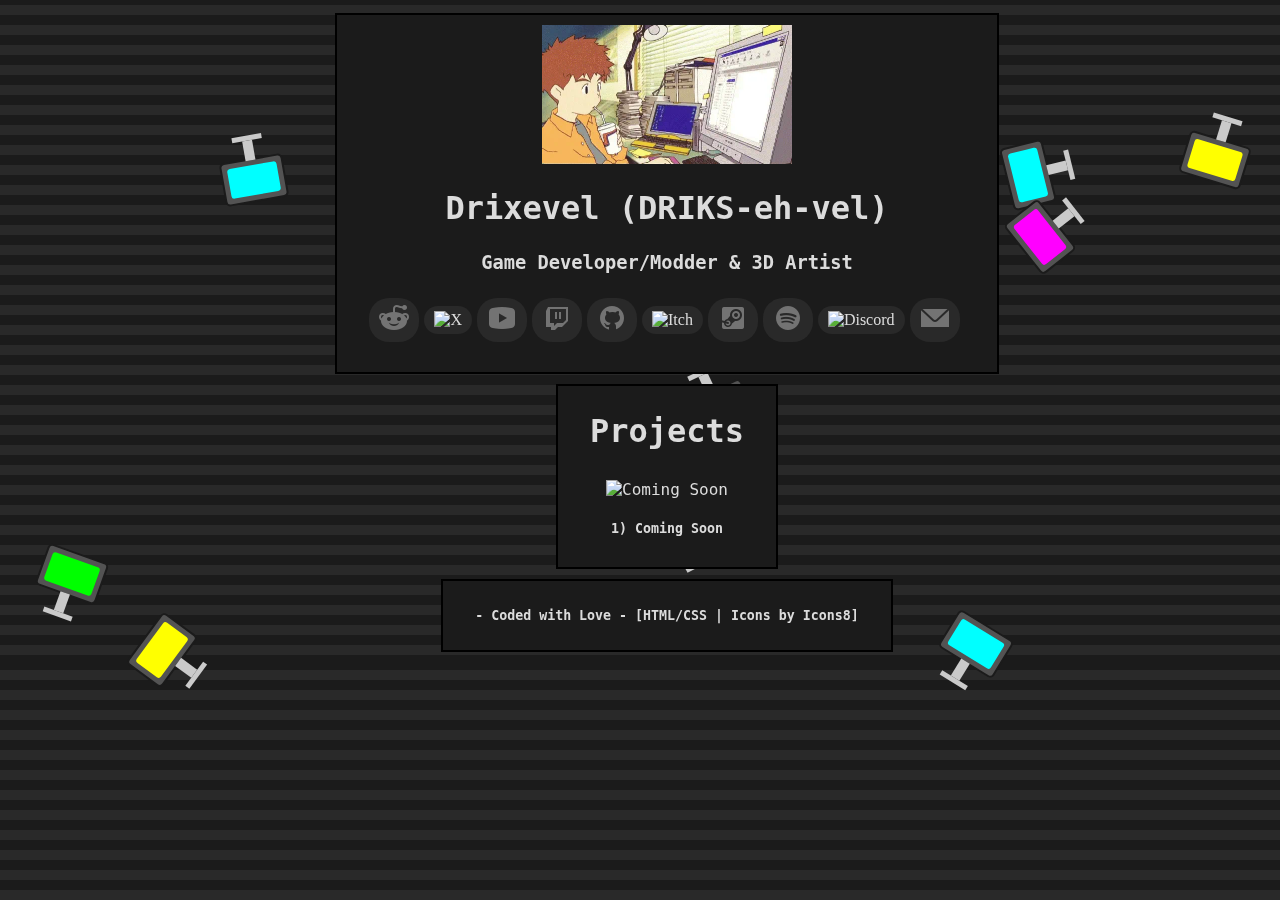
==== commit 12091ed1: "Add a new background, tweak some things and slightly update the About Me page." ====
--- a/index.html
+++ b/index.html
@@ -3,80 +3,97 @@
  <head>
 	<meta charset="utf-8">
 	<meta http-equiv="X-UA-Compatible" content="IE=edge">
-	<meta property="og:title" content="Drixevel :: Website" />
+	<meta property="og:title" content="Drixevel.Dev" />
 	<meta property="og:description" content="Socials and Resume for a freelance programmer." />
 	<meta property="og:image" content="images/meta-image.png" />
 	<meta name="viewport" content="width=device-width, initial-scale=1.0">
-	<title>Drixevel</title>
+	<title>Drixevel.Dev</title>
 	<link rel="stylesheet" href="style.css">
 	<link rel="shortcut icon" type="image/x-icon" href="images/favicon.ico">
 	<link rel="manifest" href="~/manifest.json">
 	<link rel="apple-touch-icon" href="images/meta-image.png">
 </head>
 <body>
+	<div id="background"></div>
+	<script src="background-animations.js"></script>
 	<main>
 		<header>
-		<div class="sub-container">
-			<a href="https://drixevel.dev/">
-				<picture>
-					<source srcset="images/logo.webp" type="image/webp" class="logo">
-					<source srcset="images/logo.png" type="image/png" class="logo">
-					<img src="images/logo.png" alt="Drixevel" class="logo">
-				</picture>
-			</a>
-			<div class="title">
-				<h1>Drixevel</h1>
+			<div class="sub-container">
+				<a href="/index.html">
+					<picture>
+						<source srcset="images/logo.webp" type="image/webp" class="logo">
+						<source srcset="images/logo.png" type="image/png" class="logo">
+						<img src="images/logo.png" alt="Drixevel" class="logo">
+					</picture>
+				</a>
+				<header class="title">
+					<a href="/about.html"><h1>Drixevel (DRIKS-eh-vel)</h1></a>
+				</header>
+				<section class="description">
+					<h3>Game Developer/Modder & 3D Artist</h3>
+				</section>
+				<nav>
+					<aside class="socials">
+						<a href="https://reddit.com/user/drixevel-dev"><span class="button"><img src="images/socials/reddit.png" alt="Reddit"></span></a>
+						<a href="https://x.com/drixevel"><span class="button"><img src="images/socials/x.png" alt="X"></span></a>
+						<a href="https://youtube.com/@Drixevel/"><span class="button"><img src="images/socials/youtube.png" alt="YouTube"></span></a>
+						<a href="https://twitch.tv/drixevel"><span class="button"><img src="images/socials/twitch.png" alt="Twitch"></span></a>
+						<a href="https://github.com/drixevel-dev"><span class="button"><img src="images/socials/github.png" alt="Github"></span></a>
+						<a href="https://drixevel.itch.io/"><span class="button"><img src="images/socials/itch.png" alt="Itch"></span></a>
+						<a href="https://steamcommunity.com/id/drixevel/"><span class="button"><img src="images/socials/steam.png" alt="Steam"></span></a>
+						<a href="https://open.spotify.com/user/12181748196?si=RCWDZ1mKSVeM-e0IlgvWyQ"><span class="button"><img src="images/socials/spotify.png" alt="Spotify"></span></a>
+						<span class="button" data-clipboard-text="Drixevel" title="Click to copy 'Drixevel'">
+							<img src="images/socials/discord.png" alt="Discord">
+							<span class="tooltip" style="display: none;">Username Copied</span>
+						</span>
+						<a href="mailto:contact@drixevel.dev"><span class="button"><img src="images/socials/email.png" alt="Email"></span></a>
+					</aside>
+				</nav>
 			</div>
-			<div class="description">
-				<h3>Game developer who makes stuff.</h3>
-			</div>
-			<nav>
-			<div class="socials">
-				<a href="https://github.com/drixevel-dev"><span class="button"><img src="images/socials/github.png" alt="Github"></span></a>
-				<a href="https://ko-fi.com/drixevel"><span class="button"><img src="images/socials/kofi.png" alt="Ko-Fi"></span></a>
-				<a href="https://instagram.com/drixevel/"><span class="button"><img src="images/socials/instagram.png" alt="Instagram"></span></a>
-				<a href="https://artstation.com/drixevel"><span class="button"><img src="images/socials/artstation.png" alt="ArtStation"></span></a>
-				<a href="https://x.com/drixevel"><span class="button"><img src="images/socials/x.png" alt="X"></span></a>
-				<a href="https://bsky.app/profile/drixevel.bsky.social"><span class="button"><img src="images/socials/bsky.png" alt="BSky"></span></a>
-				<a href="https://threads.net/@drixevel"><span class="button"><img src="images/socials/threads.png" alt="Threads"></span></a>
-				<br />
-				<a href="https://reddit.com/user/drixevel-dev"><span class="button"><img src="images/socials/reddit.png" alt="Reddit"></span></a>
-				<a href="https://youtube.com/@Drixevel/"><span class="button"><img src="images/socials/youtube.png" alt="YouTube"></span></a>
-				<a href="https://twitch.tv/drixevel"><span class="button"><img src="images/socials/twitch.png" alt="Twitch"></span></a>
-				<a href="https://tiktok.com/@drixevel"><span class="button"><img src="images/socials/tiktok.png" alt="TikTok"></span></a>
-				<a href="https://steamcommunity.com/id/drixevel/"><span class="button"><img src="images/socials/steam.png" alt="Steam"></span></a>
-				<a href="https://open.spotify.com/user/12181748196?si=RCWDZ1mKSVeM-e0IlgvWyQ"><span class="button"><img src="images/socials/spotify.png" alt="Spotify"></span></a>
-				<a href="mailto:contact@drixevel.dev"><span class="button"><img src="images/socials/email.png" alt="Email"></span></a>
-			</div>
-			</nav>
-		</div>
 		</header>
 		<section>
-		<div class="sub-container">
-			<div class="title">
-				<h1>Projects</h1>
-			</div>
-			<div class="row row-cols-1 row-cols-md-2 g-4">
-				<div class="projects">
-					<div class="col">
-						<div class="card">
-							<a href="#"><img src="images/projects/comingsoon.png" class="card-img-top" alt="Coming Soon"></a>
-							<div class="card-body">
-								<a href="#"><h5 class="card-title">1) Coming Soon</h5></a>
+			<div class="sub-container">
+				<header class="title">
+					<h1>Projects</h1>
+				</header>
+				<div class="row row-cols-1 row-cols-md-2 g-4">
+					<div class="projects">
+						<div class="col">
+							<div class="card">
+								<a href="#"><img src="images/projects/comingsoon.png" class="card-img-top" alt="Coming Soon"></a>
+								<div class="card-body">
+									<a href="#"><h5 class="card-title">1) Coming Soon</h5></a>
+								</div>
 							</div>
 						</div>
 					</div>
 				</div>
 			</div>
-		</div>
 		</section>
 		<footer>
-		<div class="sub-container">
-			<div class="footer">
-				<h5> - Coded with Love - [<a href="https://www.codecademy.com/learn/learn-html">HTML</a>/<a href="https://www.codecademy.com/learn/learn-css">CSS</a> | <a href="https://icons8.com">Icons by Icons8</a>]</h5>
+			<div class="sub-container">
+				<header class="footer">
+					<h5> - Coded with Love - [<a href="https://www.codecademy.com/learn/learn-html">HTML</a>/<a href="https://www.codecademy.com/learn/learn-css">CSS</a> | <a href="https://icons8.com">Icons by Icons8</a>]</h5>
+				</header>
 			</div>
-		</div>
 		</footer>
 	</main>
+	<script>
+	document.querySelector('.button[data-clipboard-text="Drixevel"]').addEventListener('click', function() {
+		var text = this.getAttribute('data-clipboard-text');
+		var input = document.createElement('input');
+		input.value = text;
+		document.body.appendChild(input);
+		input.select();
+		document.execCommand('copy');
+		document.body.removeChild(input);
+
+		var tooltip = this.querySelector('.tooltip');
+		tooltip.style.display = 'block';
+		setTimeout(function() {
+			tooltip.style.display = 'none';
+		}, 2000);
+	});
+	</script>
 </body>
 </html>--- a/style.css
+++ b/style.css
@@ -1,22 +1,82 @@
+:root {
+    --main-font: 'Roboto Mono', monospace;
+    --main-color: #dcdcdc;
+    --secondary-color: #292929;
+    --font-small-mobile: 14px;
+}
+
 /* -- Fonts -- */
 @import url('https://fonts.googleapis.com/css2?family=Roboto+Mono:wght@300&display=swap');
 
 /* -- Body -- */
 body {
-	background-image: url('images/background.jpg');
-	background-attachment: fixed;
-	background-size: cover;
-	animation: 2s ease 0s 1 fade;
+    background: repeating-linear-gradient(
+        0deg,
+        #1b1b1b,
+        #1b1b1b 10px,
+        #292929 10px,
+        #292929 20px
+    );
+}
+
+#background {
+    position: fixed;
+    width: 100%;
+    height: 100%;
+    overflow: hidden;
+    z-index: -1;
+}
+
+.monitor {
+    position: relative;
+    width: 60px;
+    height: 40px;
+    background-color: #535353;
+    border: 2px solid #1b1b1b;
+    border-radius: 5px;
+	transition: top 4s, left 4s, transform 2s;
+}
+
+.monitor::before {
+    content: "";
+    position: absolute;
+    bottom: -20px;
+    left: 50%;
+    transform: translateX(-50%);
+    width: 10px;
+    height: 20px;
+    background-color: #cacaca;
+}
+
+.monitor::after {
+    content: "";
+    position: absolute;
+    bottom: -25px;
+    left: 50%;
+    transform: translateX(-50%);
+    width: 30px;
+    height: 5px;
+    background-color: #cacaca;
+}
+
+.screen {
+    position: absolute;
+    top: 5px;
+    left: 5px;
+    width: 50px;
+    height: 30px;
+    background-color: #fff;
+    border-radius: 3px;
 }
 
 /* -- Variables -- */
 @keyframes fade {
-	0% {
-		opacity: 0;
-	}
-	100% {
-		opacity: 1;
-	}
+    0% {
+        opacity: 0;
+    }
+    100% {
+        opacity: 1;
+    }
 }
 
 /* -- Main -- */
@@ -30,100 +90,132 @@
 
 /* -- Sub Container -- */
 .sub-container {
-	width: 100%;
-	padding: 5px 5px;
-	margin:5px 20px;
-	background: #1b1b1b;
-	border: 2px solid black;
+    width: 100%;
+    padding: 5px 5px;
+    margin:5px 20px;
+    background: #1b1b1b;
+    border: 2px solid black;
 }
 
 /* -- Sub Container - Main -- */
 /* -- Logo -- */
 .logo {
-	width: 100%;
-	height: 50%;
-	max-width: 250px;
-	margin-top: 5px;
-}
-
-/* -- Title -- */
-.title {
-	color: #ffffff;
-	font-family: 'Roboto Mono', monospace;
-}
-
-/* -- Description -- */
-.description {
-	color: #ffffff;
-	font-family: 'Roboto Mono', monospace;
+    width: 100%;
+    height: 50%;
+    max-width: 250px;
+    margin-top: 5px;
+}
+
+/* -- Title, Description, About-Me -- */
+.title, .description, .about-me {
+    color: var(--main-color);
+    font-family: var(--main-font);
+	margin-bottom: 25px;
+}
+
+.title a {
+    color: inherit;
+    text-decoration: none;
+}
+
+.title a:hover, .title a:active, .title a:visited {
+    color: inherit;
+}
+
+/* -- About-Me -- */
+.about-me {
+    max-width: 800px;
+    margin: 0 auto;
+    padding: 0 20px;
+}
+
+.splitter {
+    border: 0;
+    height: 1px;
+    background-image: linear-gradient(to right, rgba(0, 0, 0, 0), var(--main-color), rgba(0, 0, 0, 0));
+}
+
+/* -- Socials -- */
+.socials {
+	display: flex;
+	justify-content: center;
+	align-items: center;
+	margin: 20px 0;
+}
+
+/* -- Socials -- */
+.tooltip {
+    position: absolute;
+    bottom: 100%;
+    left: 50%;
+    transform: translateX(-50%);
+    background-color: #333;
+    color: #fff;
+    padding: 5px;
+    border-radius: 5px;
+    margin-bottom: 5px;
+    font-size: 12px;
 }
 
 /* -- Buttons -- */
 .button {
-	padding: 5px 10px;
-	background-color: #292929;
-	border-radius: 20px;
-	position: relative;
-	display: inline-block;
-	margin-bottom: 5px;
-	vertical-align: bottom;
-	transition: all 200ms ease-in-out;
-	color: #dcdcdc;
+    padding: 5px 10px;
+    background-color: var(--secondary-color);
+    border-radius: 20px;
+    position: relative;
+    display: inline-block;
+    margin-bottom: 5px;
+    vertical-align: bottom;
+    transition: all 200ms ease-in-out;
+    color: var(--main-color);
+	margin-right: 5px;
 }
 
 .button:hover {
-	transform: scale(1.1);
-	background-color: #dcdcdc;
-	color: #292929;
-	transition: all 200ms ease-in-out;
-	cursor: pointer;
+    transform: scale(1.1);
+    background-color: var(--main-color);
+    color: var(--secondary-color);
+    transition: all 200ms ease-in-out;
+    cursor: pointer;
 }
 
 /* -- Child - Projects -- */
 .projects {
-	font-family: 'Roboto Mono', monospace;
-	padding: 2%;
-	display: flex;
-	justify-content: center;
-}
-.projects a:link {
-	color: #dcdcdc;
-	text-decoration: none;
-}
-.projects a:visited {
-	color: #dcdcdc;
-	text-decoration: none;
+    font-family: var(--main-font);
+    padding: 2%;
+    display: flex;
+    justify-content: center;
+}
+.projects a:link, a:visited {
+    color: var(--main-color);
+    text-decoration: none;
 }
 .projects a:hover {
-	color: #ffffff;
-	text-decoration: underline;
+    color: #ffffff;
+    text-decoration: underline;
 }
 .projects a:active {
-	color: #dcdcdc;
-	text-decoration: underline;
+    color: var(--main-color);
+    text-decoration: underline;
 }
 
 /* -- Child - Footer -- */
 .footer {
-	color: #dcdcdc;
-	text-decoration: none;
-	font-family: 'Roboto Mono', monospace;
-}
-.footer a:link {
-	color: #dcdcdc;
-	text-decoration: none;
-}
-.footer a:visited {
-	color: #dcdcdc;
-	text-decoration: none;
+    color: var(--main-color);
+    text-decoration: none;
+    font-family: var(--main-font);
+}
+.footer a:link, a:visited {
+    color: var(--main-color);
+    text-decoration: none;
 }
 .footer a:hover {
-	color: #ffffff;
-	text-decoration: underline;
+    color: #ffffff;
+    text-decoration: underline;
 }
 .footer a:active {
-	color: #dcdcdc;
-	text-decoration: underline;
+    color: var(--main-color);
+    text-decoration: underline;
 }
 
 /* -- Scrollbar -- */
@@ -131,7 +223,7 @@
 /* Firefox */
 * {
     scrollbar-width: none;
-    scrollbar-color: #dcdcdc #151515;
+    scrollbar-color: var(--main-color) #151515;
 }
 
 /* Chrome, Edge, and Safari */
@@ -144,30 +236,30 @@
 }
 
 *::-webkit-scrollbar-thumb {
-    background-color: #dcdcdc;
+    background-color: var(--main-color);
     border-radius: 5px;
     border: 0px none #ffffff;
 }
 
 /* -- Separator -- */
 hr.solid {
-	border-top: 1px solid rgb(255, 255, 255);
+    border-top: 1px solid rgb(255, 255, 255);
 }
 
 /* -- Scrollbar -- */
 @media screen and (max-width: 600px) {
-	main {
-		width: 90%;
-		font-size: var(--font-small-mobile);
-	}
-	.child {
-		width: 90%;
-		font-size: var(--font-small-mobile);
-	}
-	h1 {
-		font-size: 1%;
-	}
-	h5 {
-		font-size: 1%;
-	}
+    main {
+        width: 90%;
+        font-size: var(--font-small-mobile);
+    }
+    .child {
+        width: 90%;
+        font-size: var(--font-small-mobile);
+    }
+    h1 {
+        font-size: 2em;
+    }
+    h5 {
+        font-size: 1em;
+    }
 }